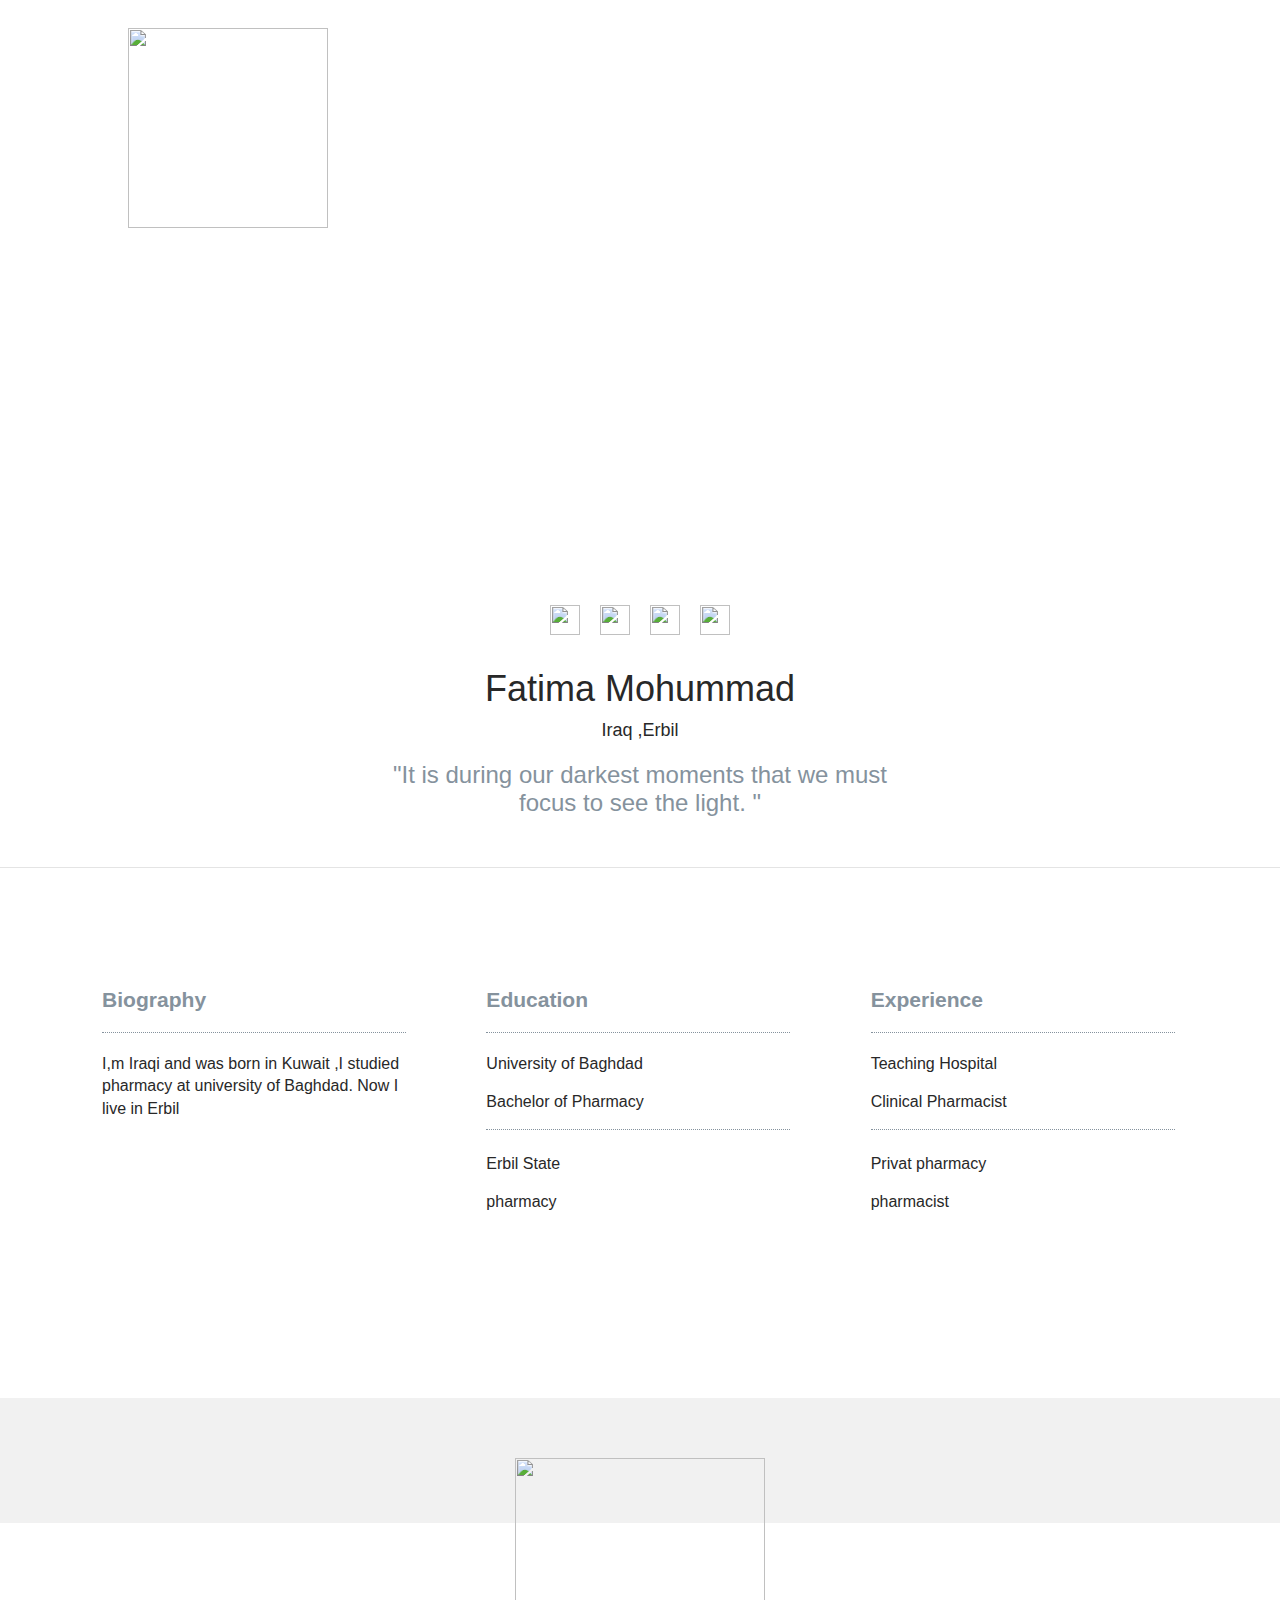
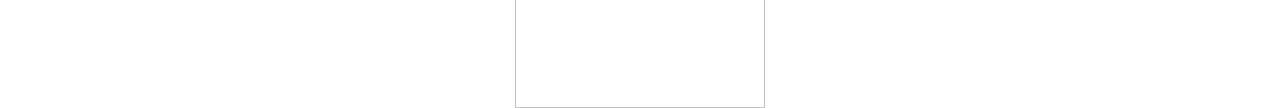
==== students/fatima.html @ 9066d094 "add my profile" ====
<html>
  <head>
    <meta charset="utf-8"/>
    <meta name="viewport" content="width=device-width, intial-scale=1"/>
    <title>Learn Verified Student Roster</title>
    <link rel="stylesheet" href="../css/normalize.css"/>
    <link rel="stylesheet" href="../css/fonts.css"/>
    <link rel="stylesheet" href="../css/styles.css"/>
  </head>
  <body>
    <div class="main-wrapper profile">
      <header class="header">
        <a href="/">
          <img class="learn-logo" src="../assets/img/logo.png"/>
        </a>
      </header>
      <div class="profile-banner"></div>
      <div class="vitals-container">
        <div class="profile-photo"></div>
        <div class="social-icon-container">
          <a href="#"><img class="social-icon" src="../assets/img/twitter-icon.png"/></a>
          <a href="#"><img class="social-icon" src="../assets/img/linkedin-icon.png"/></a>
          <a href="#"><img class="social-icon" src="../assets/img/github-icon.png"/></a>
          <a href="#"><img class="social-icon" src="../assets/img/rss-icon.png"/></a>
        </div>
        <div class="vitals-text-container">
          <h1 class="profile-name">Fatima Mohummad</h1>
          <h2 class="profile-location">Iraq ,Erbil</h2>
          <div class="profile-quote">"It is during our darkest moments that we must focus to see the light.
"</div>
        </div>
      </div>
      <div class="details-container">
        <div class="bio-block details-block">
          <div class="bio-content content-holder">
            <div class="title-holder">
              <h3>Biography</h3>
            </div>
            <div class="description-holder">
              <p>I,m Iraqi and was born in Kuwait ,I studied pharmacy at university of Baghdad. Now I live in Erbil</p>
            </div>
          </div>
        </div>
        <div class="education-block details-block">
          <div class="education-content content-holder">
            <div class="title-holder">
              <h3>Education</h3>
            </div>
            <div class="description-holder">
              <h4>University of Baghdad</h4>
              <h5>Bachelor of Pharmacy</h5>
            </div>
            <div class="description-holder">
              <h4>Erbil State</h4>
              <h5> pharmacy</h5>
            </div>
          </div>
        </div>
        <div class="experience-block details-block">
          <div class="experience-content content-holder">
            <div class="title-holder">
              <h3>Experience</h3>
            </div>
            <div class="description-holder">
              <h4>Teaching Hospital</h4>
              <h5>Clinical Pharmacist</h5>
            </div>
            <div class="description-holder">
              <h4>Privat pharmacy</h4>
              <h5>pharmacist</h5>
            </div>
          </div>
        </div>
      </div>
      <footer class="footer">
        <img class="made-with-love" src="../assets/img/made-with-love.png"/>
      </footer>
    </div>
  </body>
</html>
---- css/fonts.css ----
@font-face {
  font-family: 'GothamPro';
  src: url('../assets/fonts/GothamPro.ttf') format('truetype');
}

@font-face {
  font-family: 'GothamPro-Bold';
  src: url('../assets/fonts/GothamPro-Bold.ttf') format('truetype');
}

@font-face {
  font-family: 'GothamPro-BoldItalic';
  src: url('../assets/fonts/GothamPro-BoldItalic.ttf') format('truetype');
}

@font-face {
  font-family: 'GothamPro-Italic';
  src: url('../assets/fonts/GothamPro-Italic.ttf') format('truetype');
}

@font-face {
  font-family: 'GothamPro-Light';
  src: url('../assets/fonts/GothamPro-Light.ttf') format('truetype');
}

@font-face {
  font-family: 'GothamPro-LightItalic';
  src: url('../assets/fonts/GothamPro-LightItalic.ttf') format('truetype');
}

@font-face {
  font-family: 'GothamPro-Medium';
  src: url('../assets/fonts/GothamPro-Medium.ttf') format('truetype');
}

@font-face {
  font-family: 'GothamPro-MediumItalic';
  src: url('../assets/fonts/GothamPro-MediumItalic.ttf') format('truetype');
}

@font-face {
  font-family: 'GothamProNarrow-Bold';
  src: url('../assets/fonts/GothamProNarrow-Bold.ttf') format('truetype');
}

@font-face {
  font-family: 'GothamProNarrow-Medium';
  src: url('../assets/fonts/GothamProNarrow-Medium.ttf') format('truetype');
}

@font-face {
  font-family: 'GothamPro-Black';
  src: url('../assets/fonts/GothamPro-Black.ttf') format('truetype');
}

@font-face {
  font-family: 'GothamPro-BlackItalic';
  src: url('../assets/fonts/GothamPro-BlackItalic.ttf') format('truetype');
}
Contact GitHub API Training Shop Blog About
© 2016 GitHub, Inc. Terms Privacy Security Status Help
---- css/styles.css ----
/* GLOBAL STYLES
======================== */

*, *:before, *:after {
  box-sizing: border-box;
  /*border: 1px solid red;*/
}

html {
  font-size: 15px;
  color: #282828;
}

body {
  font-family: "GothamPro", Helvetica, Arial, sans-serif;
}

html,
body {
  width: 100vw;
  min-height: 100vh;
}

h1, h2, h3, h4, h5, h6 {
  margin: 0;
}

a {
  color: #fff;
  text-decoration: none;
}

a:visited {
  text-decoration: none;
  color: #fff;
}

.main-wrapper {
  width: 100%;
  height: 100%;
}

.header {
  position: relative;
  height: 85px;
  box-shadow: 0 5px 5px #f1f1f1;
  margin-bottom: 100px;
}

.footer {
  position: relative;
  height: 85px;
  background-color: #f1f1f1;
  margin-top: 100px;
}

.made-with-love {
  position: absolute;
  width: 250;
  left: 0;
  right: 0;
  top: 40px;
  margin: 0 auto;
}

/* INDEX.HTML STYLES
======================== */

.learn-logo {
  position: absolute;
  width: 200px;
  left: 0;
  right: 0;
  margin: 0 auto;
  top: 28px;
}

.roster-text-container {
  margin: 0 auto 100px;
  text-align: center;
  width: 100%;
  max-width: 1000px;
}

.roster-text-container h1 {
  font-family: "GothamPro-Bold", Helvetica, Arial, sans-serif;
  font-size: 24px;
  color: #63bedc;
  margin-bottom: 5px;
}

.roster-text-container h2 {
  width: 75%;
  margin: 0 auto;
  font-family: "GothamPro-Light", Helvetica, Arial, sans-serif;
  font-size: 24px;
  font-weight: normal;
  line-height: 1.2em;
}

.roster-cards-container {
  max-width: 1000px;
  width: 100%;
  margin: 0 auto;
}

.student-card {
  position: relative;
  background-image: url("../assets/img/ahmed2.jpg");
  background-position: center;
  background-size: cover;
  background-repeat: no-repeat;
  max-width: 305px;
  min-height: 400px;
  margin: 20px auto;
  border-radius: 5px;
}

.student-card:before {
  content: "";
  position: absolute;
  top: 0;
  bottom: 0;
  right: 0;
  left: 0;
  background-image: linear-gradient(to top, #000, rgba(0, 0, 0, .0) 50%);
  border-radius: 5px;
}

.student-card a {
  position: relative;
  display: block;
  height: 400px;
}

#joe-burgess-card {
  background-image: url("../assets/img/joe-burgess.jpeg");
}

#joe-burgess-cover {
  background-image: url("../assets/img/joe-burgess-cover.png");
}

#avi-flombaum-card {
  background-image: url("../assets/img/avi-flombaum.jpg");
}

#mat-balez-card {
  background-image: url("../assets/img/mat-balez.jpeg");
}

#mathieu-balez-cover {
  background-image: url("../assets/img/mathieu-balez-cover.jpeg");
}

#mathieu-balez-card {
  background-image: url("../assets/img/mathieu-balez.jpeg");
}

#diane-vu-cover {
  background-image: url("../assets/img/diane-vu-cover.jpg");
}

#diane-vu-card {
  background-image: url("../assets/img/diane-vu.jpg");
}
#fatima-mohummad-cover {
  background-image: url("../assets/img/fatima-cover.jpg");
}

#fatima-mohummad {
  background-image: url("../assets/img/fatima.jpg");
}
.view-profile-div {
  position: absolute;
  bottom: 0;
  width: 100%;
  height: 80px;
  background-color: #63bedc;
  border-radius: 0 0 5px 5px;
  display: none;
  text-align: center;
}

.view-profile-text {
  font-family: "GothamPro-Bold", Helvetica, Arial, sans-serif;
  font-size: 16px;
  font-weight: normal;
  text-transform: uppercase;
  color: #fff;
  text-align: center;
  margin-top: 30px;
}

.card-text-container {
  text-align: center;
  position: absolute;
  bottom: 30px;
  left: 0;
  right: 0;
  margin: 0 auto;
}

.student-name {
  font-family: "GothamPro", Helvetica, Arial, sans-serif;
  font-size: 20px;
  font-weight: normal;
  margin-bottom: 2px;
  color: #fff;
}

.student-location {
  font-family: "GothamPro-Light", Helvetica, Arial, sans-serif;
  font-size: 14px;
  margin: 0;
  color: #888;
}

/* PROFILE.HTML STYLES
======================== */
.profile .header {
  margin: 0;
  box-shadow: none;
}

.profile-banner {
  height: 410px;
  background-image: url("../assets/img/banner-photo-placeholder.png");
  background-position: center;
  background-size: cover;
  background-repeat: no-repeat;
}

.vitals-container {
  position: relative;
  min-height: 360px;
  padding-bottom: 50px;
  border-bottom: 1px solid #e4e4e4;
}

.social-icon-container {
  width: 200px;
  margin: 0 auto;
  padding-top: 110px;
  text-align: center;
}

.social-icon {
  width: 30px;
  height: 30px;
  margin: 0 8px;
}

.profile-photo {
  background-image: url("../assets/img/profile-photo-placeholder.png");
  background-position: center;
  background-size: cover;
  background-repeat: no-repeat;
  position: absolute;
  height: 190px;
  width: 190px;
  top: -110px;
  left: 0;
  right: 0;
  margin: 0 auto;
  border-radius: 100px;
}

.vitals-text-container {
  width: 100%;
  text-align: center;
  margin-top: 30px;
}

.profile-name,
.profile-location {
  font-weight: normal;
}

.profile-name {
  font-size: 36px;
  margin-bottom: 10px;
}

.profile-location {
  font-size: 18px;
  margin-bottom: 20px;
}

.profile-quote {
  font-family: "GothamPro-Light", Helvetica, Arial, sans-serif;
  font-size: 24px;
  color: #85929d;
  width: 75%;
  margin: 0 auto;
}

.details-container {
  width: 100%;
  max-width: 1200px;
  min-height: 350px;
  margin: 80px auto 0;
}

.details-block {
  width: 80%;
  margin: 0 auto;
}

.title-holder {
  font-family: "GothamPro-Bold", Helvetica, Arial, sans-serif;
  font-size: 18px;
  font-weight: normal;
  color: #85929d;
  border-bottom: 1px dotted #85929d;
  padding-bottom: 20px;
  margin-bottom: 20px;
  margin-top: 40px;
}

.description-holder {
  font-family: "GothamPro-Light", Helvetica, Arial, sans-serif;
  font-size: 16px;
  font-weight: normal;
  line-height: 1.4em;
}

.description-holder h4 {
  font-family: "GothamPro-Medium", Helvetica, Arial, sans-serif;
  font-size: 16px;
  font-weight: normal;
  padding-bottom: 8px;
  margin: 8px 0;
}

.description-holder h5 {
  font-size: 16px;
  font-weight: normal;
}

.education-content div:nth-child(3),
.experience-content div:nth-child(3) {
  padding-top: 15px;
  margin-top: 15px;
  border-top: 1px dotted #85929d;
}

/* MEDIA QUERIES
======================== */
@media only screen and (min-width: 480px) {
  /* index.html */
  .learn-logo {
    left: 10%;
    margin: 0;
  }
  .roster-text-container h1 {
    font-size: 32px;
  }
  .roster-text-container h2 {
    font-size: 32px;
    width: 80%;
  }
  .student-card:hover .view-profile-div {
    display: block;
    z-index: 900;
  }
  .footer {
    height: 125px;
  }
  .made-with-love {
    top: 60px;
  }

  /* profile.html */
  .profile-quote {
    width: 80%;
  }
}

@media only screen and (min-width: 700px) {
  /* index.html */
  .roster-text-container h1 {
    font-size: 40px;
  }
  .roster-text-container h2 {
    font-size: 40px;
    width: 80%;
  }
  .roster-cards-container {
    width: 650px;
  }
  .student-card {
    display: inline-block;
    width: 305px;
  }
  .student-card:nth-of-type(odd) {
    margin-right: 35px;
  }

  /* profile.html */

  .profile-quote {
    width: 70%;
  }
}

@media only screen and (min-width: 1050px) {

  /* index.html */
  .roster .header {
    margin-bottom: 150px;
  }
  .roster-text-container h1 {
    font-size: 48px;
  }
  .roster-text-container h2 {
    font-size: 48px;
    width: 70%;
  }
  .roster-cards-container {
    width: 1000px;
  }
  .student-card:nth-of-type(3n) {
    margin-right: 0;
  }
  .student-card:not(:nth-of-type(3n)) {
    margin-right: 38px;
  }

  /* profile.html */

  .profile-header {
    margin-bottom: 0;
  }

  .profile-quote {
    width: 40%;
  }

  .details-container {
    width: 90%;
    position: relative;
  }

  .details-block {
    display: inline-block;
    width: 33%;
  }

  .bio-block, .education-block, .experience-block {
    position: relative;
    vertical-align: top;
  }

  .content-holder {
    width: 80%;
    margin: 0 auto;
  }

}


/* CLEARFIX HACK
======================== */

.clearfix:before,
.clearfix:after {
    content: " ";
    display: table;
}

.clearfix:after {
    clear: both;
}
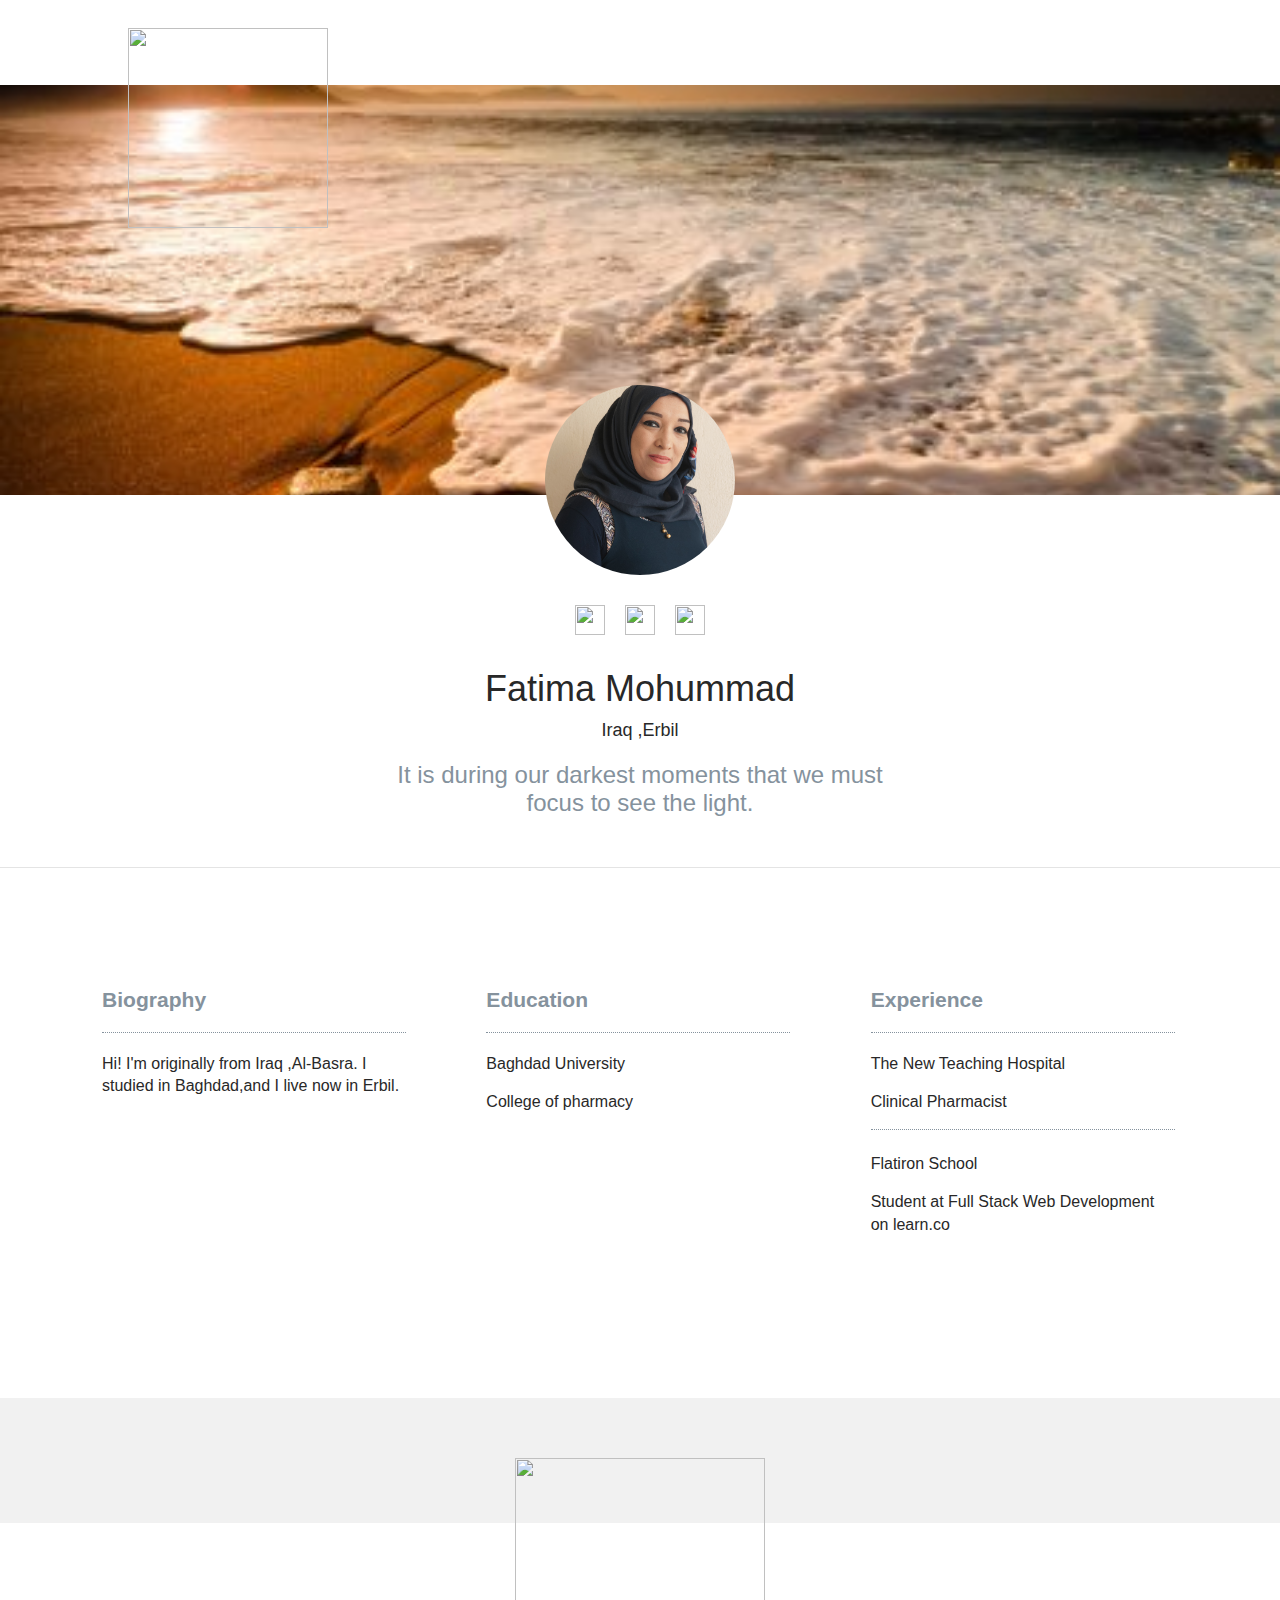
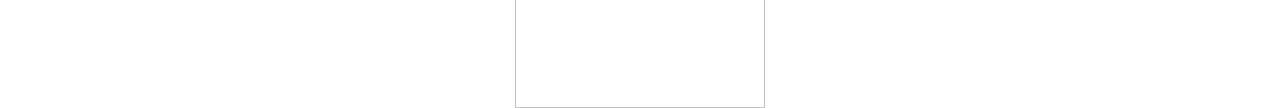
==== commit 967757b6: "add me to learn student" ====
--- a/students/fatima.html
+++ b/students/fatima.html
@@ -14,20 +14,20 @@
           <img class="learn-logo" src="../assets/img/logo.png"/>
         </a>
       </header>
-      <div class="profile-banner"></div>
+      <div class="profile-banner" id="fatima-cover"></div>
       <div class="vitals-container">
-        <div class="profile-photo"></div>
+        <div class="profile-photo" id="fatima-card"></div>
         <div class="social-icon-container">
-          <a href="#"><img class="social-icon" src="../assets/img/twitter-icon.png"/></a>
-          <a href="#"><img class="social-icon" src="../assets/img/linkedin-icon.png"/></a>
-          <a href="#"><img class="social-icon" src="../assets/img/github-icon.png"/></a>
-          <a href="#"><img class="social-icon" src="../assets/img/rss-icon.png"/></a>
+          <a href="https://twitter.com/"><img class="social-icon" src="../assets/img/twitter-icon.png"/></a>
+          <a href="http://www.linkedin.com/in/fatmamy"><img class="social-icon" src="../assets/img/linkedin-icon.png"/></a>
+          <a href="http://www.github.com/fatmaMY"><img class="social-icon" src="../assets/img/github-icon.png"/></a>
+          <!--<a href="#"><img class="social-icon" src="../assets/img/rss-icon.png"/></a>-->
         </div>
         <div class="vitals-text-container">
           <h1 class="profile-name">Fatima Mohummad</h1>
           <h2 class="profile-location">Iraq ,Erbil</h2>
-          <div class="profile-quote">"It is during our darkest moments that we must focus to see the light.
-"</div>
+          <div class="profile-quote">It is during our darkest moments that we must focus to see the light.
+</div>
         </div>
       </div>
       <div class="details-container">
@@ -37,7 +37,7 @@
               <h3>Biography</h3>
             </div>
             <div class="description-holder">
-              <p>I,m Iraqi and was born in Kuwait ,I studied pharmacy at university of Baghdad. Now I live in Erbil</p>
+              <p>Hi! I'm originally from Iraq ,Al-Basra. I studied in Baghdad,and I live now in Erbil.</p>
             </div>
           </div>
         </div>
@@ -47,12 +47,8 @@
               <h3>Education</h3>
             </div>
             <div class="description-holder">
-              <h4>University of Baghdad</h4>
-              <h5>Bachelor of Pharmacy</h5>
-            </div>
-            <div class="description-holder">
-              <h4>Erbil State</h4>
-              <h5> pharmacy</h5>
+              <h4>Baghdad University</h4>
+              <h5> College of pharmacy </h5>
             </div>
           </div>
         </div>
@@ -62,12 +58,12 @@
               <h3>Experience</h3>
             </div>
             <div class="description-holder">
-              <h4>Teaching Hospital</h4>
+              <h4>The New Teaching Hospital</h4>
               <h5>Clinical Pharmacist</h5>
             </div>
             <div class="description-holder">
-              <h4>Privat pharmacy</h4>
-              <h5>pharmacist</h5>
+              <h4>Flatiron School</h4>
+              <h5>Student at Full Stack Web Development on learn.co</h5>
             </div>
           </div>
         </div>
--- a/css/styles.css
+++ b/css/styles.css
@@ -106,7 +106,7 @@
 
 .student-card {
   position: relative;
-  background-image: url("../assets/img/ahmed2.jpg");
+  background-image: url("../assets/img/profile-photo-placeholder.png");
   background-position: center;
   background-size: cover;
   background-repeat: no-repeat;
@@ -164,13 +164,14 @@
 #diane-vu-card {
   background-image: url("../assets/img/diane-vu.jpg");
 }
-#fatima-mohummad-cover {
+#fatima-cover {
   background-image: url("../assets/img/fatima-cover.jpg");
 }
 
-#fatima-mohummad {
+#fatima-card {
   background-image: url("../assets/img/fatima.jpg");
 }
+
 .view-profile-div {
   position: absolute;
   bottom: 0;
